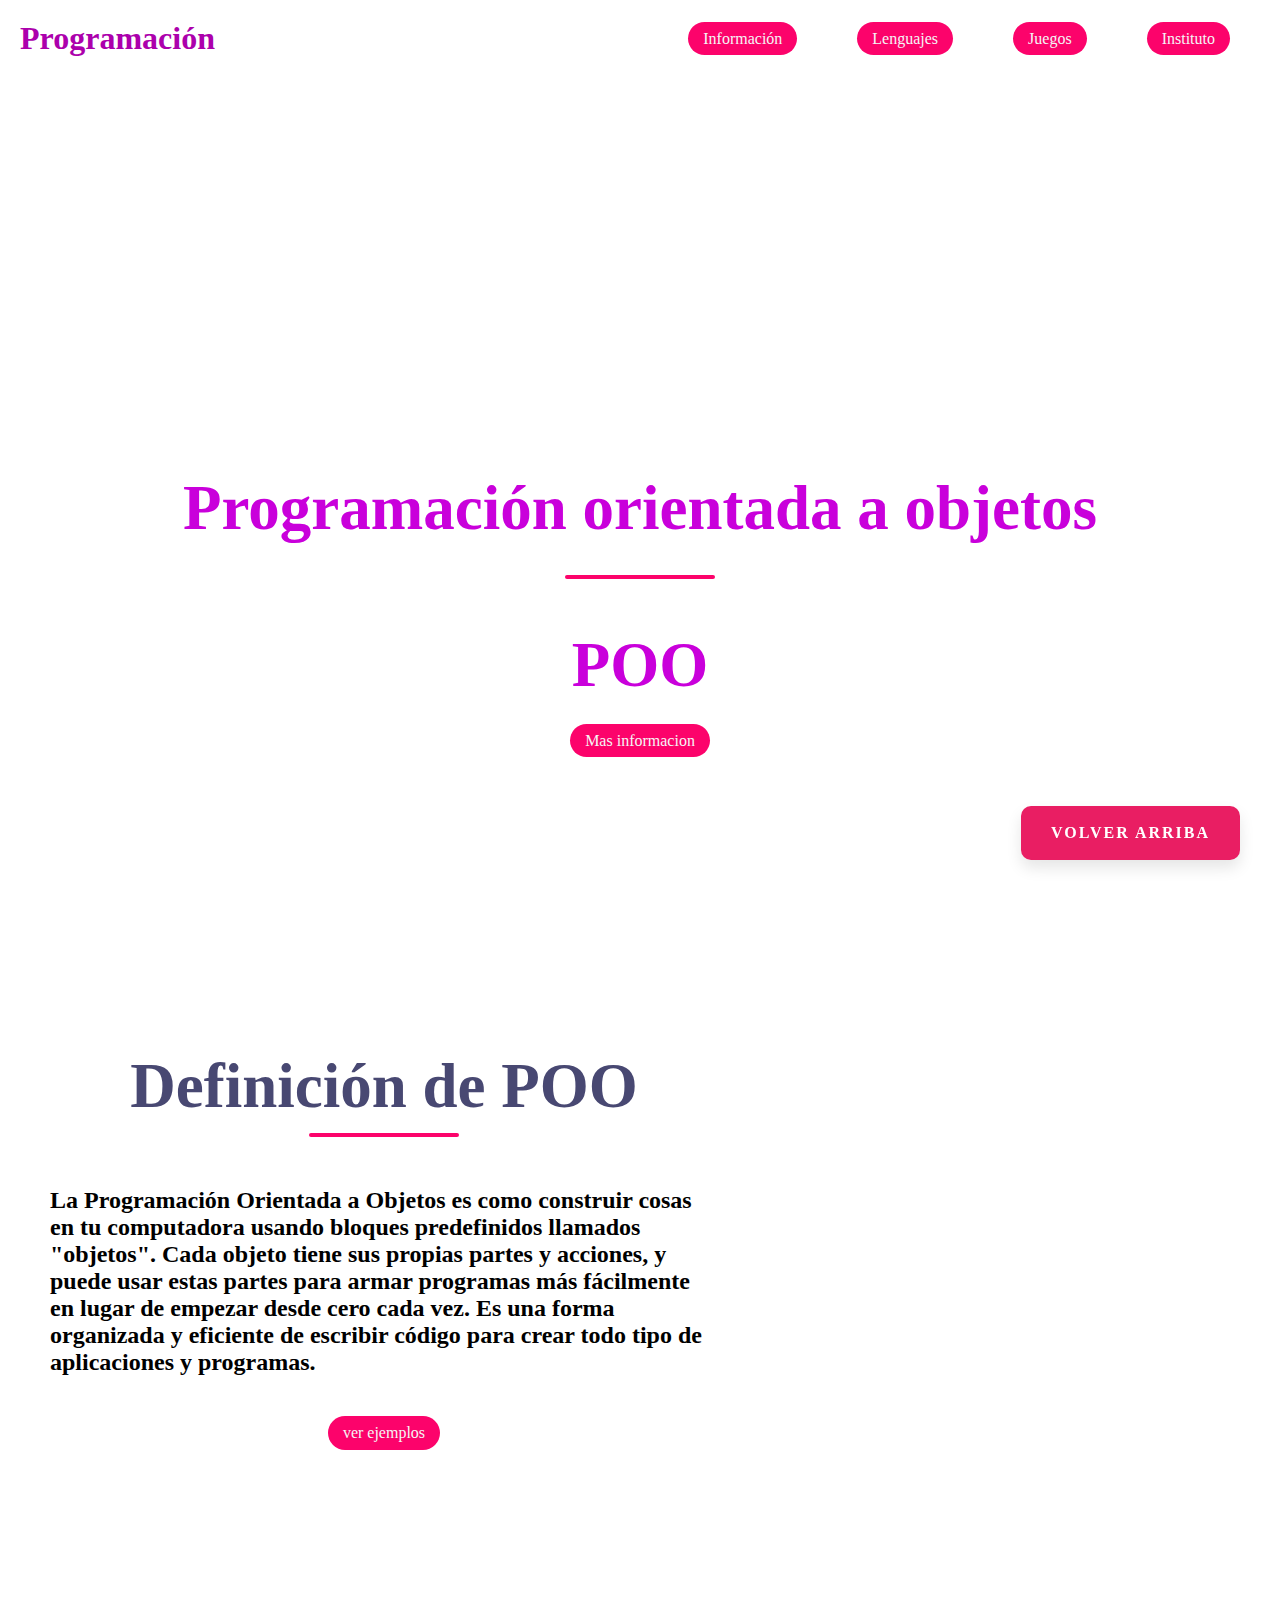
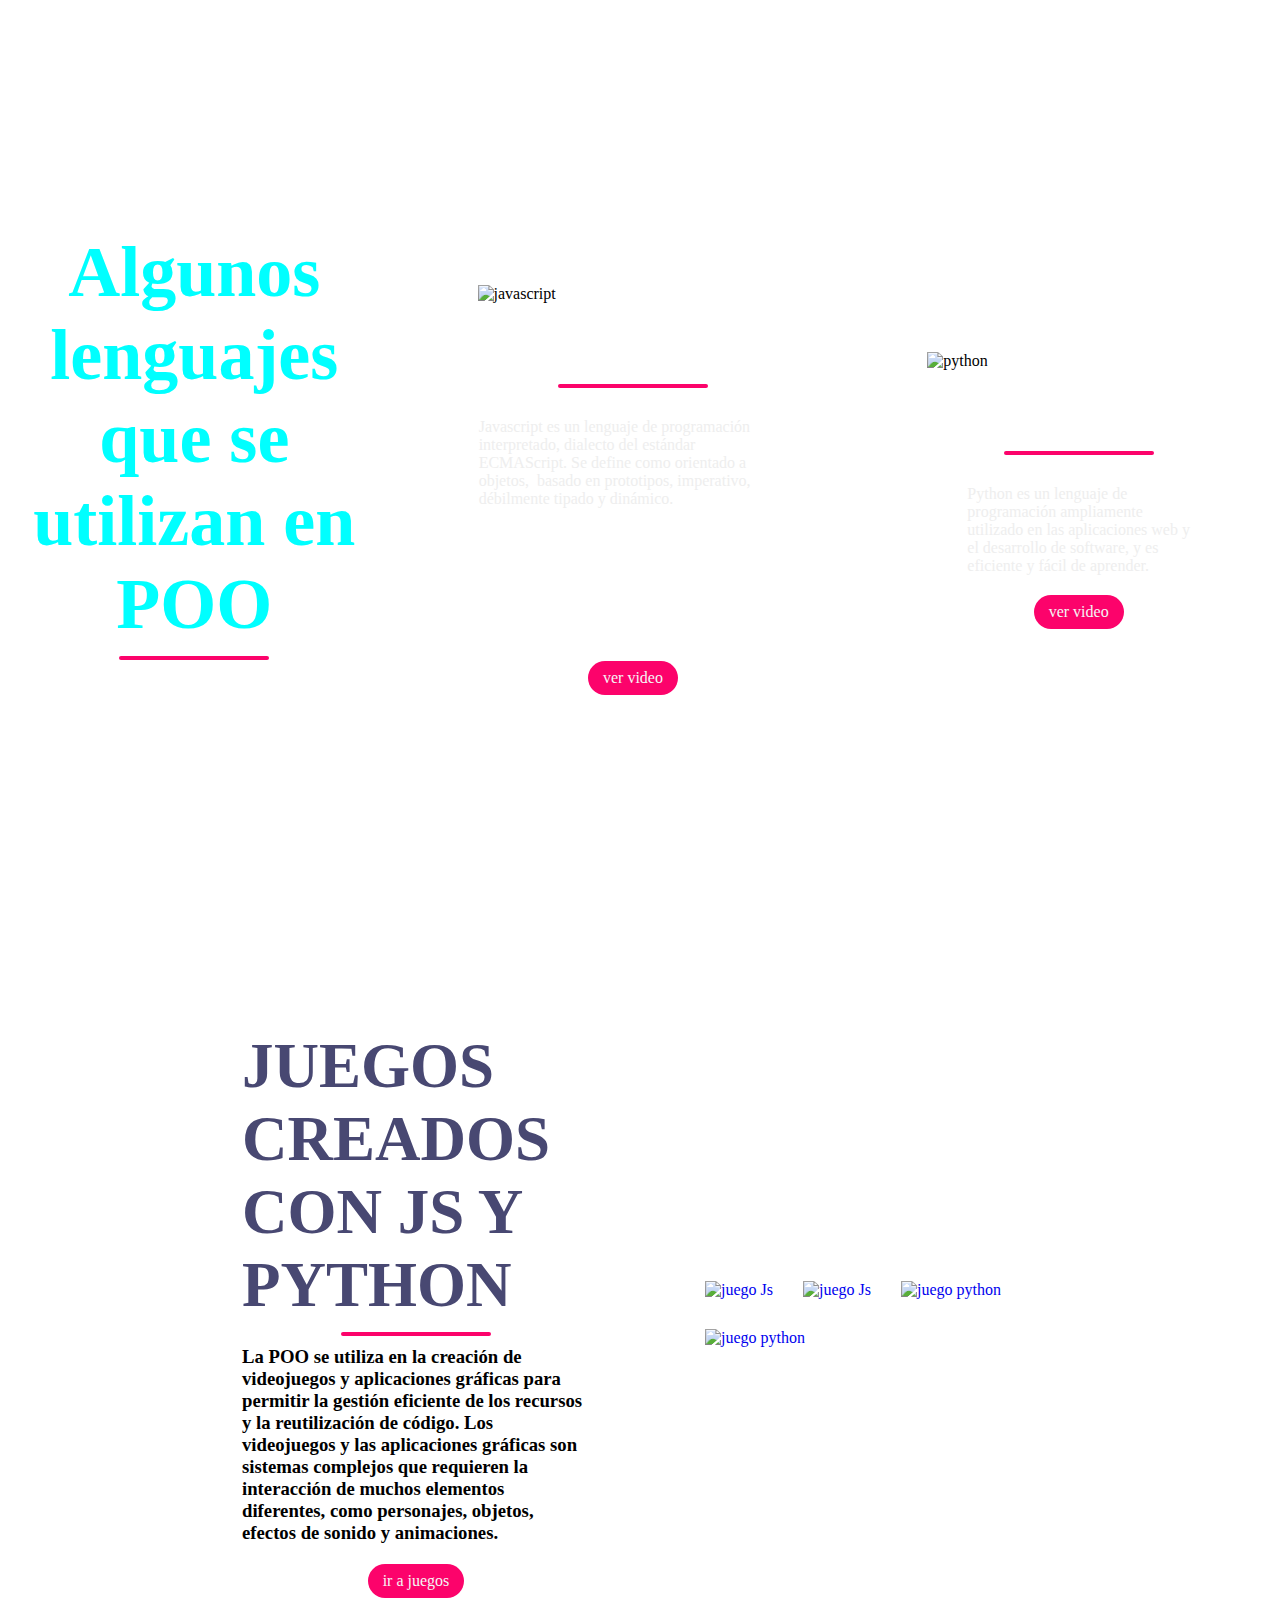
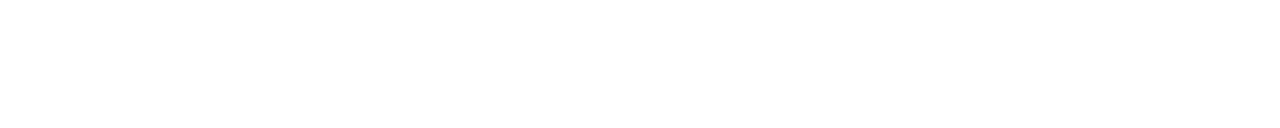
==== index.html @ ecb70c9f "commit" ====
<!DOCTYPE html>
<html lang="en">
<head>
    <meta charset="UTF-8">
    <meta name="viewport" content="width=device-width, initial-scale=1.0">
    <title>pagina</title>
    <link rel="stylesheet" href="style.css">
    <link rel="stylesheet" href="script.js">
</head>
<body>

    <a href="#" class="btn-flotante">volver arriba</a>
    
<!-- navegador -->
    <nav class="navbar">
        <h1 class="logo">Programación</h1>
        <ul class="nav-links">
            <li><a href="#explore" class="ctn">Información</a></li>
            <li><a href="#lenguajes" class="ctn">Lenguajes</a></li>
            <li><a href="#juego" class="ctn">Juegos</a></li>
            <li><a href="#" class="ctn">Instituto</a></li>
        </ul>
        <img src="img/menu-btn.png" alt="" class="menu-btn">
    </nav>

    <!-- primera pagina -->

    <header>
        <header>
            <div class="header-content">
                <h1>Programación orientada a objetos</h1>
                <div class="line"></div>
                <h1>POO</h1>
                <a href="https://kinsta.com/es/blog/programacion-orientada-objetos-python/" class="ctn">Mas informacion</a>
            </div>
        </header>

    </header>

    <!-- informacion sobre programacion orientada a objetos-->

    <section class="explore" id="explore">
        <div class="explore-content">
        <h1>Definición de POO</h1>
        <div class="line"></div>
        <h2>La Programación Orientada a Objetos es como construir cosas en tu computadora usando bloques predefinidos llamados "objetos". Cada objeto tiene sus propias partes y acciones, y puede usar estas partes para armar programas más fácilmente en lugar de empezar desde cero cada vez. Es una forma organizada y eficiente de escribir código para crear todo tipo de aplicaciones y programas. </h2> 
        <a href="https://makeitrealcamp.gitbook.io/programacion-orientada-por-objetos-en-ruby/ejemplo-de-poo" class="ctn">ver ejemplos</a>
        </div>
    </section>



    <!-- lenguajes -->

    <section class="lenguajes" id="lenguajes">
        <div class="tittle">
        <h1>Algunos lenguajes</h1>
        <h1>que se utilizan en</h1>
        <h1>POO</h1>

        <div class="line"></div>
        
        </div>
        <div class="row">
            <div class="col">
                <img src="img/javascript.jpg" alt="javascript" style="width: 80%;">
                <h4>Javascript</h4>
                <div class="line"></div>
                <p>Javascript es un lenguaje de programación interpretado, dialecto del estándar ECMAScript. Se define como orientado a objetos, ​ basado en prototipos, imperativo, débilmente tipado y dinámico.
            
                </p>
                <h4>Ver siguiente video de como hacer un objeto basico en JavaScript</h4>
                <a href="https://www.youtube.com/watch?v=riZbwRFMFuw" class="ctn">ver video</a>
            </div>
            <div class="col">
                <img src="img/Python_logo-1.jpg" alt="python" style="width: 100%;">
                <h4>Python</h4>
                <div class="line"></div>
                <p>Python es un lenguaje de programación ampliamente utilizado en las aplicaciones web y el desarrollo de software, y es eficiente y fácil de aprender.
                </p>
                <a href="https://www.youtube.com/watch?v=lc5JJTQa4r8" class="ctn">ver video</a>
            </div>
        </div>
    </section>


    <!-- section de juego -->

    <section class="juego" id="juego">
        <div class="row">
            <div class="col content-col">
                <h1>JUEGOS CREADOS CON JS Y PYTHON</h1>
                <div class="line"></div>
                <h3>La POO se utiliza en la creación de videojuegos y aplicaciones gráficas para permitir la gestión eficiente de los recursos y la reutilización de código. Los videojuegos y las aplicaciones gráficas son sistemas complejos que requieren la interacción de muchos elementos diferentes, como personajes, objetos, efectos de sonido y animaciones.</h3>
                <a href="https://reinspirit.com/videojuegos-retro-creados-html5-js-css/" class="ctn">ir a juegos</a>
            </div>
            <div class="col image-col">
                <div class="image-gallery">
                    <a href="http://www.themaninblue.com/experiment/BunnyHunt/"> <img src="img/Captura de pantalla 2023-08-21 084116.png" alt="juego Js"></a>
                    <a href="https://js13kgames.com/games/off-the-line/index.html"> <img src="img/juego2.png" alt="juego Js"></a>
                    <a href="https://js13kgames.com/games/systems-offline/index.html"> <img src="img/juego3.png" alt="juego python"></a>
                    <a href="https://js13kgames.com/games/super-chrono-portal-maker/index.html"> <img src="img/JUEGO4.png" alt="juego python"></a>
                </div>
            </div>
        </div>
    </section>


    <!-- footer -->

    <footer class="foot"></footer>



    <script src="script.js"></script>
</body>
</html>
---- style.css ----
@import url('https://fonts.googleapis.com/css2?family=Poppins:wght@200&display=swap');

* {
    margin: 0;
    padding: 0;
    box-sizing: border-box;
    scroll-behavior: smooth;
    
}



/* boton flotante */

.btn-flotante {
	font-size: 16px; 
	text-transform: uppercase; 
	font-weight: bold; 
	color: #ffffff; 
	border-radius: 10px; 
	letter-spacing: 2px; 
	background-color: #E91E63; 
	padding: 18px 30px; 
	position: fixed;
	bottom: 40px;
	right: 40px;
	transition: all 300ms ease 0ms;
	box-shadow: 0px 8px 15px rgba(0, 0, 0, 0.1);
	z-index: 99;
}
.btn-flotante:hover {
	background-color: #2c2fa5; 
	box-shadow: 0px 15px 20px rgba(0, 0, 0, 0.3);
	transform: translateY(-7px);
}
@media only screen and (max-width: 600px) {
 	.btn-flotante {
		font-size: 14px;
		padding: 12px 20px;
		bottom: 20px;
		right: 20px;
	}
}

a {
    text-decoration: none;
}

ul {
    list-style: none;

}
.active {
    color: #fc036b;
    text-decoration: underline;
    font-weight: bold;
}

body , html {
    overflow-x: hidden;
}

/*navbar*/

.navbar {
    position: absolute;
    top: 0;
    left: 0;
    display: flex;
    width: 100%;
    justify-content: space-between;
    padding: 20px;
    color: rgb(172, 0, 172);

}

.nav-links {
    display: flex;
    align-items: center;
}

.nav-links li {
    margin: 0 30px;
}


/*primera pagina*/


header {
    width: 100%;
    height: 100vh;
    background-image: url(img/fondo\ 1.jpg);
    background-position: bottom;
    background-size: cover;
    display: flex;
    align-items: flex-end;
    justify-content: center;
    
}




.header-content {
    margin-bottom: 150px;
    color: #c900db;
    text-align: center;
}

.header-content h2 {
    font-size: 4vmin;
}

.line {
    width: 150px;
    height: 4px;
    background: #fc036b;
    margin: 10px auto;
    border-radius: 7vmin;
}

.header-content h1  {
    font-size: 7vmin;
    margin-top: 50px;
    margin-bottom: 30px;
}

.ctn {
    padding: 8px 15px;
    background: #fc036b;
    border-radius: 30px;
    color: whitesmoke;

}
.menu-btn {
    position: absolute;
    top: 30px;
    right: 30px;
    width: 40px;
    cursor: pointer;
    display: none;
}


/*informacion sobre programacion*/

.explore {
    width: 100%;
    height: 60vh;
    display: flex;
    align-items: center;
}

.explore-content {
    width: 60%;
    padding: 50px;
    color: rgb(0, 0, 0);
    display: flex;
    align-items: center;
    flex-direction: column;
}

.explore-content h1 {
    font-size: 7vmin;
    color: #484872;
}

.explore-content .line {
    margin-bottom: 50px;
}

.explore-content p {
    color: rgb(48, 48, 48);
}

.explore-content .ctn {
    margin-top: 40px;
}

/*lenguajes*/

.lenguajes{
    width: 100%;
    height: 100vh;
    background-image: url(img/fondo-forma-geometrica-degradado_122380-7.avif);
    background-position: center;
    background-size: cover;
    background-repeat: no-repeat;
    display: flex;
    align-items: center;
}

section {
    width: 70%;
    margin: 80px auto;
}
.tittle {
    text-align: center;
    font-size: 4vmin;
    color: aqua;
}

.row {
    display: flex;
    align-items: center;
    width:100%;
    justify-content: space-between;
}

.row .col {
    display: flex;
    flex-direction: column;
    align-items: center;
    margin: 50px;
}
.lenguajes .row {
    margin-top: 80px;

}

.lenguajes .row .col .line {
    margin-bottom: 30px;
}

h4 {
    font-size: 3vmin;
    color: #ffffff;
    margin: 20px auto;
}

p {
    color: #eeeeee;
    padding: 0px 40px;
}

.lenguajes .ctn {
    margin-top: 20px;
}

/* SECTION JUEGOS */


.content-col {
    width: 40%;
}

.image-col {
    width: 60%;
}

.juego .row .col {
    width: 50%;
}

.content-col h1 {
    font-size: 7vmin;
    color: #484872;
}

.content-col p {
    padding: 0;
    margin: 30px auto;
    
}

.juego .image-gallery {
    display: flex;
    flex-wrap: wrap;
    width: 100%;
    align-items: center;
    background-color: #ffffff;
}

.image-gallery img {
    width: 250px;
    margin: 15px;
    
}

.content-col .ctn {
    margin-top: 20px;
}


/*celular*/

@media only screen and (max-width:850px) {
    .menu-btn {
        display: block;
    }
    
    .navbar {
        padding: 0;
    }
    .logo {
        position: absolute;
        top: 30px;
        left: 30px;
    }
    .nav-links {
        flex-direction: column;
        width: 100%;
        height: 100vh;
        justify-content: center;
        background: rgb(23, 59, 216);
        margin-top: -900px;
        transition: all 0.4s ease;
    }

    .mobile-menu {
        margin-top: 0px;
        border-bottom-right-radius: 30%;
    }


    .nav-links li {
        margin: 30px auto;
    }
}
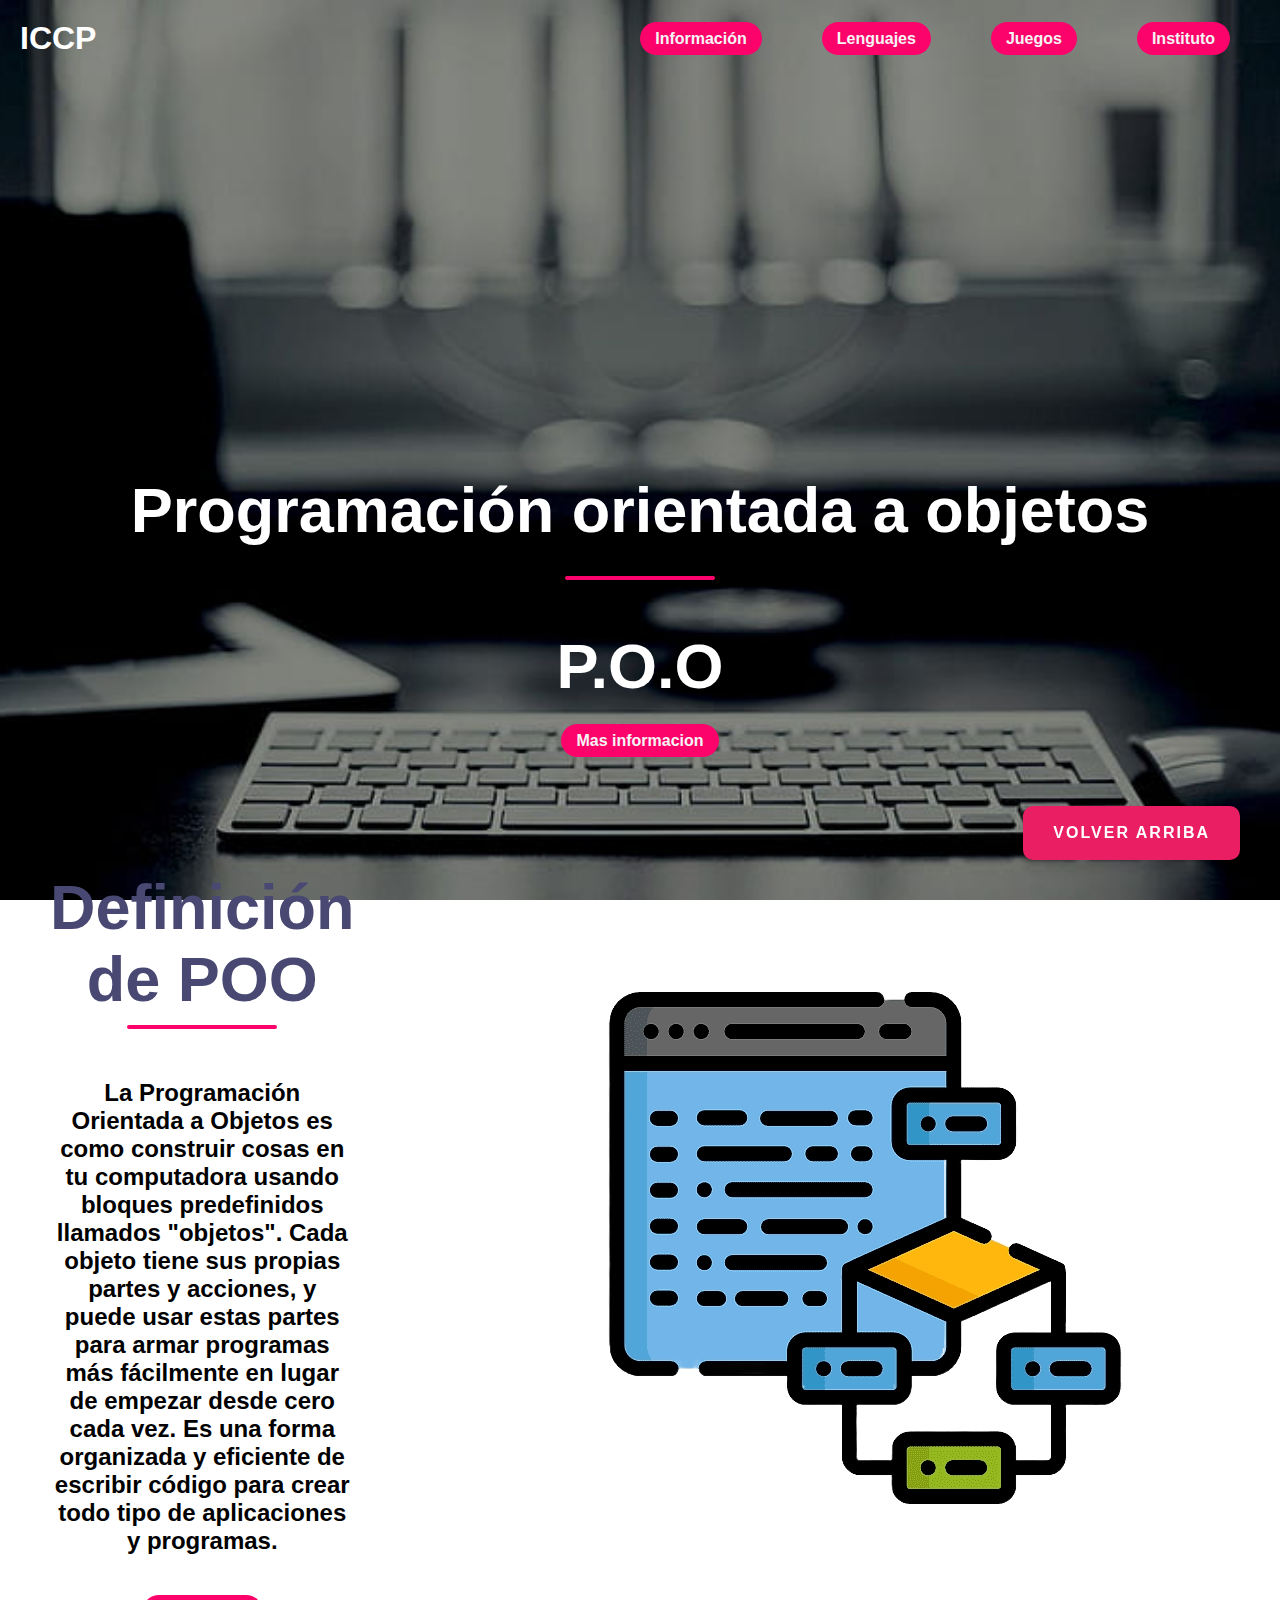
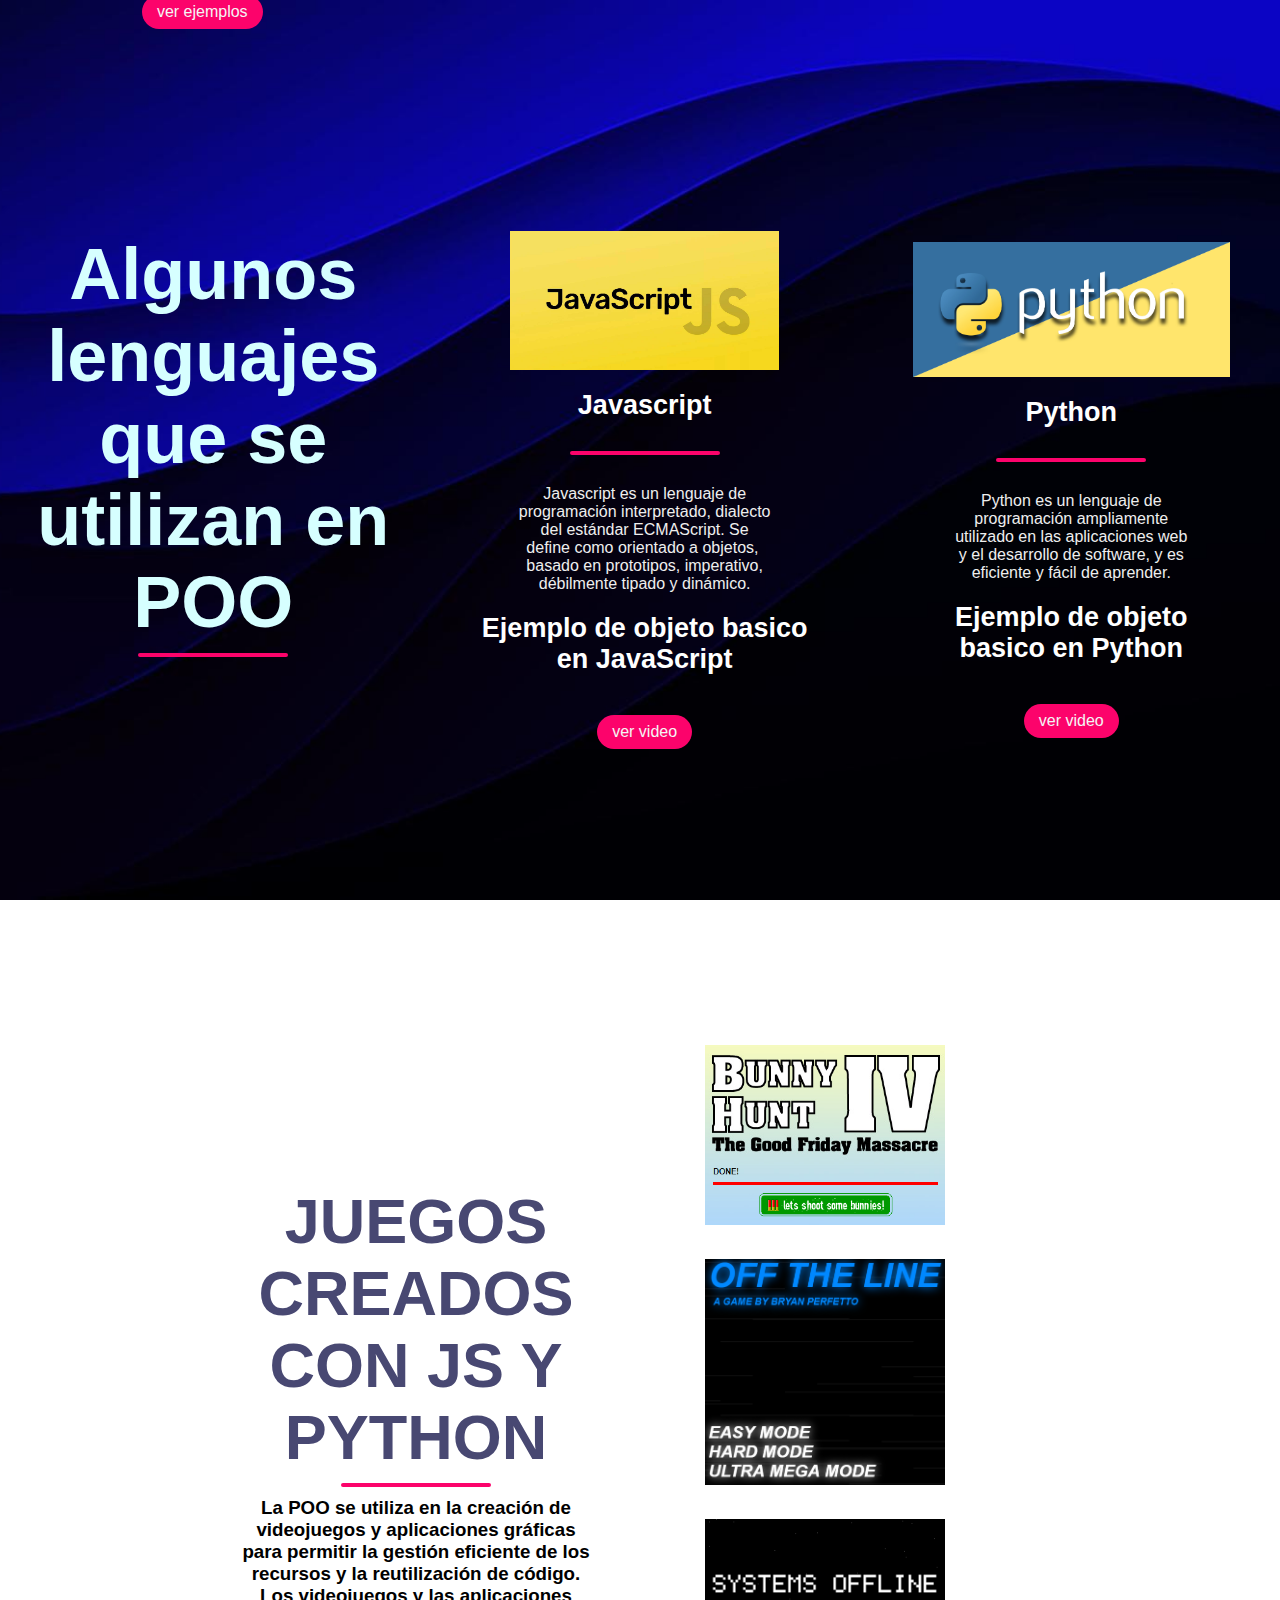
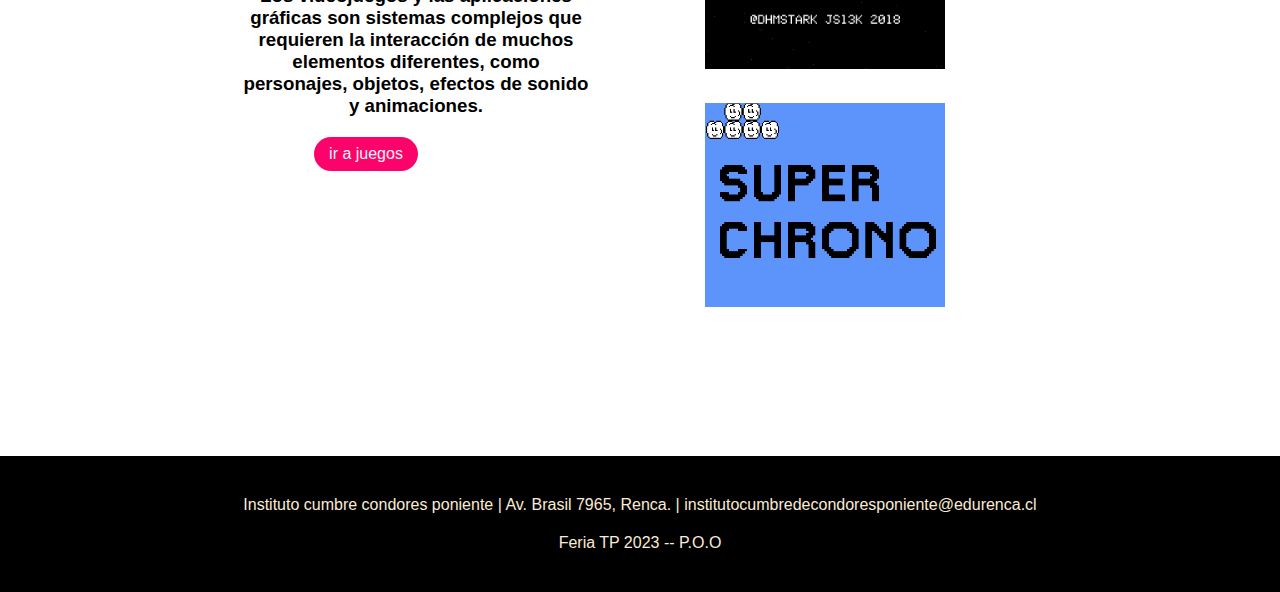
==== commit e74832eb: "commit" ====
--- a/index.html
+++ b/index.html
@@ -13,12 +13,12 @@
     
 <!-- navegador -->
     <nav class="navbar">
-        <h1 class="logo">Programación</h1>
+        <h1 class="logo">ICCP</h1>
         <ul class="nav-links">
             <li><a href="#explore" class="ctn">Información</a></li>
             <li><a href="#lenguajes" class="ctn">Lenguajes</a></li>
             <li><a href="#juego" class="ctn">Juegos</a></li>
-            <li><a href="#" class="ctn">Instituto</a></li>
+            <li><a href="https://iccp.cl/" class="ctn">Instituto</a></li>
         </ul>
         <img src="img/menu-btn.png" alt="" class="menu-btn">
     </nav>
@@ -30,7 +30,7 @@
             <div class="header-content">
                 <h1>Programación orientada a objetos</h1>
                 <div class="line"></div>
-                <h1>POO</h1>
+                <h1>P.O.O</h1>
                 <a href="https://kinsta.com/es/blog/programacion-orientada-objetos-python/" class="ctn">Mas informacion</a>
             </div>
         </header>
@@ -45,6 +45,10 @@
         <div class="line"></div>
         <h2>La Programación Orientada a Objetos es como construir cosas en tu computadora usando bloques predefinidos llamados "objetos". Cada objeto tiene sus propias partes y acciones, y puede usar estas partes para armar programas más fácilmente en lugar de empezar desde cero cada vez. Es una forma organizada y eficiente de escribir código para crear todo tipo de aplicaciones y programas. </h2> 
         <a href="https://makeitrealcamp.gitbook.io/programacion-orientada-por-objetos-en-ruby/ejemplo-de-poo" class="ctn">ver ejemplos</a>
+        </div>
+
+        <div class="image">
+            <img src="img/png-transparent-computer-programming-computer-icons-technology-algorithm-technology-electronics-computer-program-computer-programming (1).png" alt="">
         </div>
     </section>
 
@@ -69,8 +73,8 @@
                 <p>Javascript es un lenguaje de programación interpretado, dialecto del estándar ECMAScript. Se define como orientado a objetos, ​ basado en prototipos, imperativo, débilmente tipado y dinámico.
             
                 </p>
-                <h4>Ver siguiente video de como hacer un objeto basico en JavaScript</h4>
-                <a href="https://www.youtube.com/watch?v=riZbwRFMFuw" class="ctn">ver video</a>
+                <h4>Ejemplo de objeto basico en JavaScript</h4>
+                <a href="https://www.youtube.com/watch?v=rf3riernYms" class="ctn">ver video</a>
             </div>
             <div class="col">
                 <img src="img/Python_logo-1.jpg" alt="python" style="width: 100%;">
@@ -78,7 +82,8 @@
                 <div class="line"></div>
                 <p>Python es un lenguaje de programación ampliamente utilizado en las aplicaciones web y el desarrollo de software, y es eficiente y fácil de aprender.
                 </p>
-                <a href="https://www.youtube.com/watch?v=lc5JJTQa4r8" class="ctn">ver video</a>
+                <h4>Ejemplo de objeto basico en Python</h4>
+                <a href="https://www.youtube.com/watch?v=X8s2qNuw3e0" class="ctn">ver video</a>
             </div>
         </div>
     </section>
@@ -103,12 +108,16 @@
                 </div>
             </div>
         </div>
+        
     </section>
 
 
     <!-- footer -->
 
-    <footer class="foot"></footer>
+    <section class="footer" id="footer">
+        <p>Instituto cumbre condores poniente | Av. Brasil 7965, Renca. | institutocumbredecondoresponiente@edurenca.cl</p>
+        <p>Feria TP 2023 -- P.O.O </p>
+    </section>
 
 
 
--- a/style.css
+++ b/style.css
@@ -5,6 +5,8 @@
     padding: 0;
     box-sizing: border-box;
     scroll-behavior: smooth;
+    font-family: Arial, Helvetica, sans-serif;
+
     
 }
 
@@ -70,7 +72,8 @@
     width: 100%;
     justify-content: space-between;
     padding: 20px;
-    color: rgb(172, 0, 172);
+    color: #ffffff;
+    font-weight: bold;
 
 }
 
@@ -90,7 +93,7 @@
 header {
     width: 100%;
     height: 100vh;
-    background-image: url(img/fondo\ 1.jpg);
+    background-image: url(img/header.jpg);
     background-position: bottom;
     background-size: cover;
     display: flex;
@@ -104,7 +107,8 @@
 
 .header-content {
     margin-bottom: 150px;
-    color: #c900db;
+    font-weight: bold;
+    color: #ffffff;
     text-align: center;
 }
 
@@ -145,6 +149,10 @@
 
 /*informacion sobre programacion*/
 
+.image {
+
+}
+
 .explore {
     width: 100%;
     height: 60vh;
@@ -153,12 +161,13 @@
 }
 
 .explore-content {
-    width: 60%;
+    width: 50%;
     padding: 50px;
     color: rgb(0, 0, 0);
     display: flex;
     align-items: center;
     flex-direction: column;
+    text-align: center;
 }
 
 .explore-content h1 {
@@ -183,7 +192,7 @@
 .lenguajes{
     width: 100%;
     height: 100vh;
-    background-image: url(img/fondo-forma-geometrica-degradado_122380-7.avif);
+    background-image: url(img/fondo\ lenguajes.jpg);
     background-position: center;
     background-size: cover;
     background-repeat: no-repeat;
@@ -198,12 +207,13 @@
 .tittle {
     text-align: center;
     font-size: 4vmin;
-    color: aqua;
+    color: rgb(214, 255, 255);
 }
 
 .row {
     display: flex;
     align-items: center;
+    text-align: center;
     width:100%;
     justify-content: space-between;
 }
@@ -214,6 +224,7 @@
     align-items: center;
     margin: 50px;
 }
+
 .lenguajes .row {
     margin-top: 80px;
 
@@ -227,6 +238,7 @@
     font-size: 3vmin;
     color: #ffffff;
     margin: 20px auto;
+    justify-content: center;
 }
 
 p {
@@ -261,7 +273,6 @@
 .content-col p {
     padding: 0;
     margin: 30px auto;
-    
 }
 
 .juego .image-gallery {
@@ -273,13 +284,32 @@
 }
 
 .image-gallery img {
-    width: 250px;
+    width: 240px;
     margin: 15px;
     
 }
 
 .content-col .ctn {
+    margin-left: -100px;
     margin-top: 20px;
+}
+
+
+/*footer*/
+
+.footer {
+    width: 100%;
+    min-height: 100px;
+    padding: 20px 80px;
+    margin: 0;
+    background: #000000;
+    text-align: center;
+}
+
+.footer p {
+    color: antiquewhite;
+    margin: 20px auto;
+    padding: 20px auto;
 }
 
 
@@ -303,7 +333,7 @@
         width: 100%;
         height: 100vh;
         justify-content: center;
-        background: rgb(23, 59, 216);
+        background: rgb(0, 0, 0);
         margin-top: -900px;
         transition: all 0.4s ease;
     }
@@ -317,4 +347,58 @@
     .nav-links li {
         margin: 30px auto;
     }
-}
+
+    /* lenguajes */
+
+    .row {
+        flex-direction: column;
+    }
+    .row .col {
+        margin: 20px auto;
+    }
+    .row .col p {
+        text-align: center;
+    }
+    .col img {
+        max-width: 30%;
+    }
+
+    /*informacion */
+
+    .explore-content {
+        width: 100%;
+        text-align: center;
+        
+
+    }
+
+    .explore .image {
+        width: 0%
+        
+    }
+    /*juego */
+
+    .juego .col {
+        width: 100%;
+    }
+
+    .image-gallery {
+        justify-content: center;
+        align-items: center;
+    }
+
+    .image-gallery img {
+        width: 100%;
+
+
+    }
+    .content-col h3 {
+        text-align: center;
+    }
+
+    /*footer*/
+
+    .footer {
+        padding: 10px;
+    }
+}
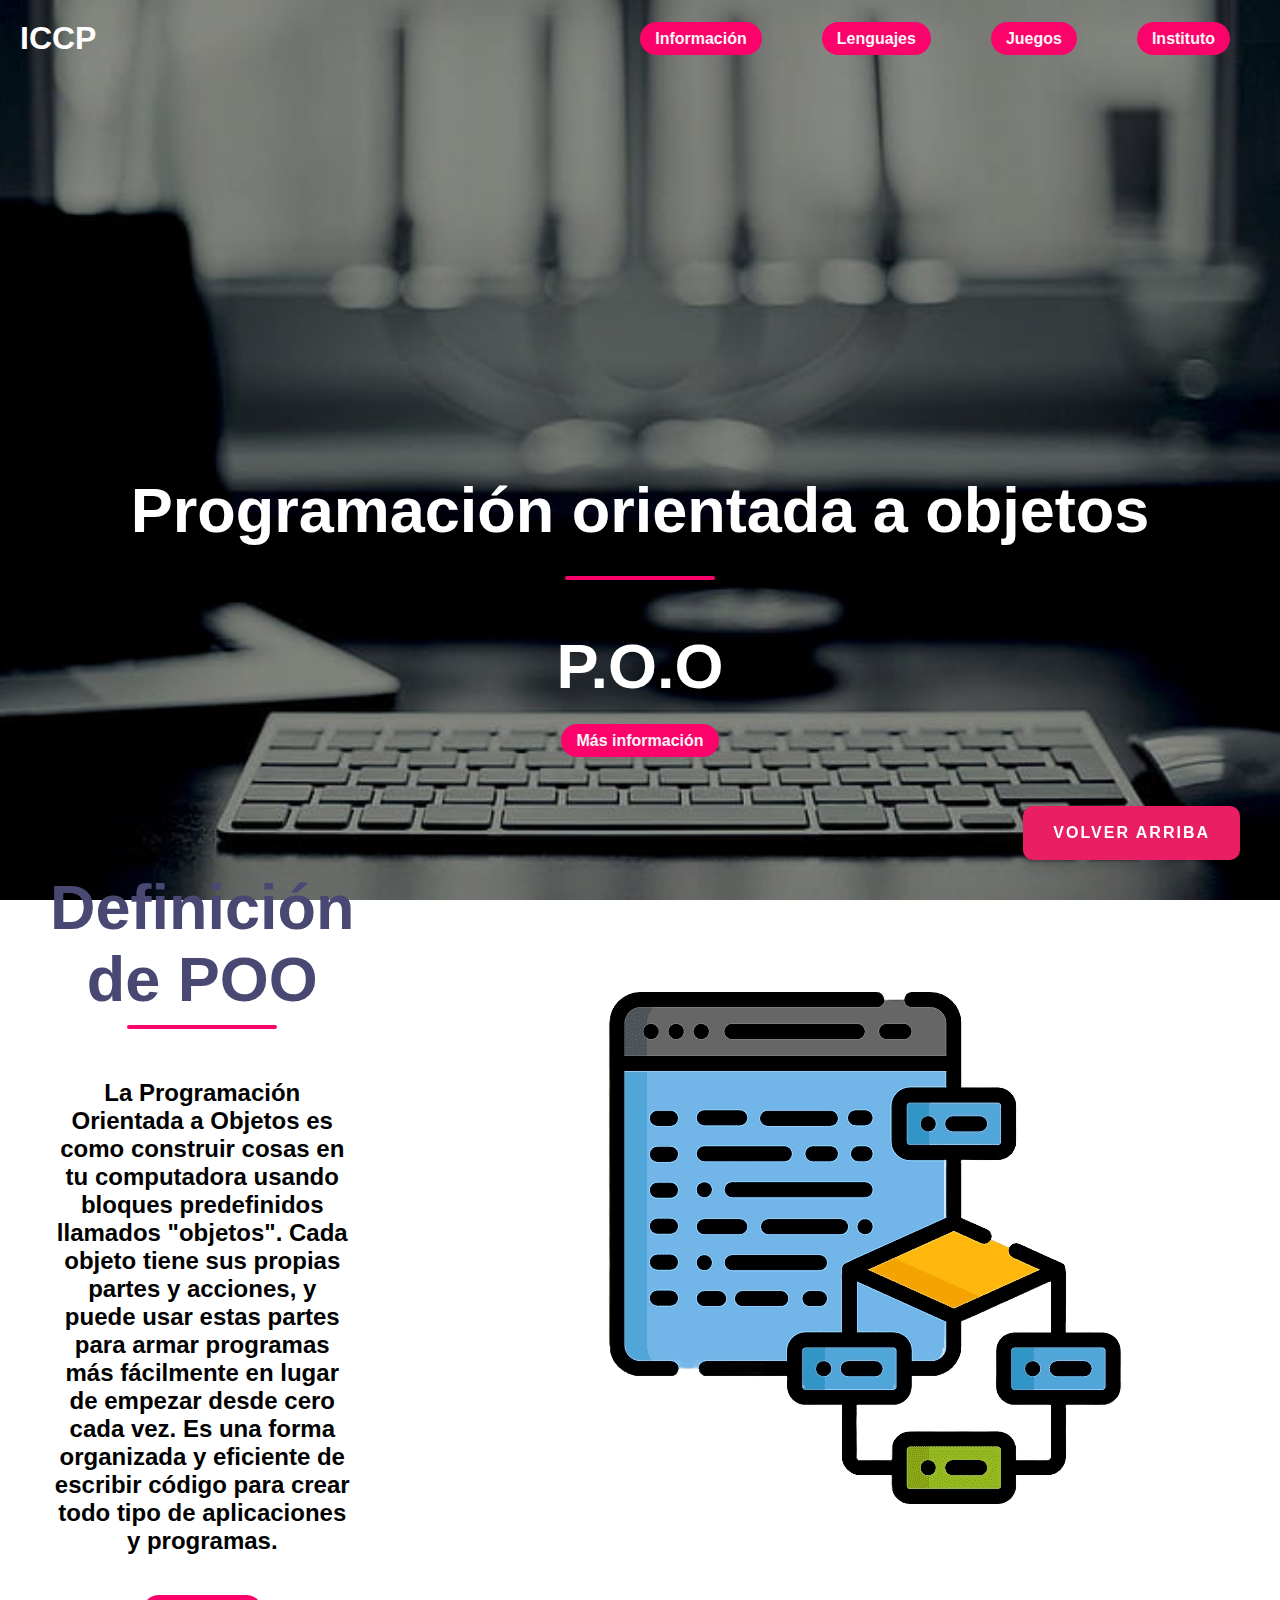
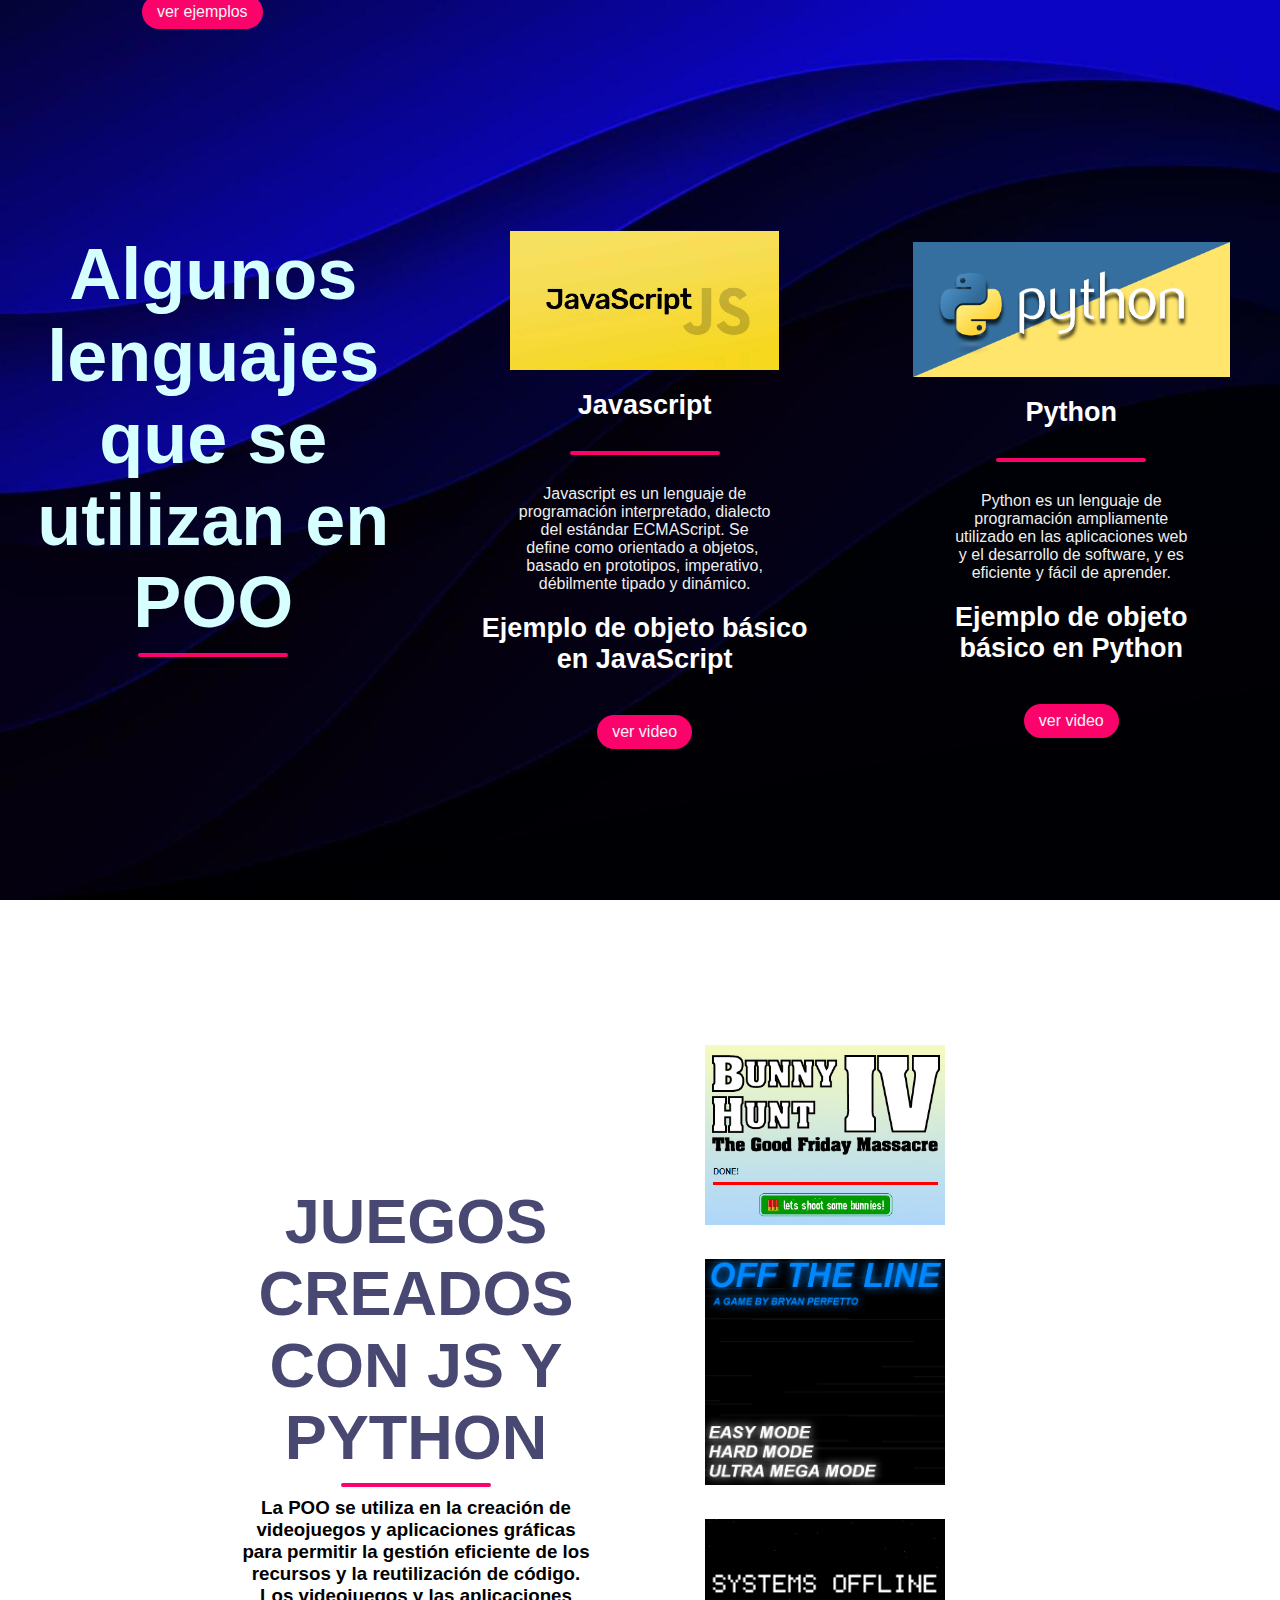
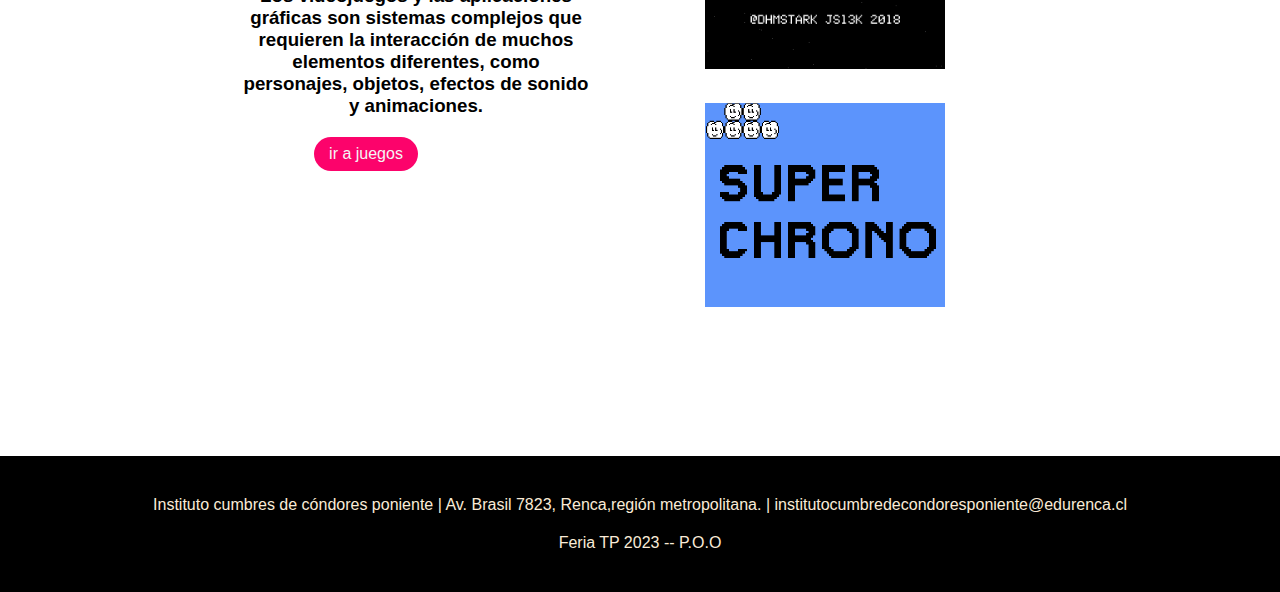
==== commit 78d441a0: "ok" ====
--- a/index.html
+++ b/index.html
@@ -31,7 +31,7 @@
                 <h1>Programación orientada a objetos</h1>
                 <div class="line"></div>
                 <h1>P.O.O</h1>
-                <a href="https://kinsta.com/es/blog/programacion-orientada-objetos-python/" class="ctn">Mas informacion</a>
+                <a href="https://kinsta.com/es/blog/programacion-orientada-objetos-python/" class="ctn">Más información</a>
             </div>
         </header>
 
@@ -73,7 +73,7 @@
                 <p>Javascript es un lenguaje de programación interpretado, dialecto del estándar ECMAScript. Se define como orientado a objetos, ​ basado en prototipos, imperativo, débilmente tipado y dinámico.
             
                 </p>
-                <h4>Ejemplo de objeto basico en JavaScript</h4>
+                <h4>Ejemplo de objeto básico en JavaScript</h4>
                 <a href="https://www.youtube.com/watch?v=rf3riernYms" class="ctn">ver video</a>
             </div>
             <div class="col">
@@ -82,7 +82,7 @@
                 <div class="line"></div>
                 <p>Python es un lenguaje de programación ampliamente utilizado en las aplicaciones web y el desarrollo de software, y es eficiente y fácil de aprender.
                 </p>
-                <h4>Ejemplo de objeto basico en Python</h4>
+                <h4>Ejemplo de objeto básico en Python</h4>
                 <a href="https://www.youtube.com/watch?v=X8s2qNuw3e0" class="ctn">ver video</a>
             </div>
         </div>
@@ -115,7 +115,7 @@
     <!-- footer -->
 
     <section class="footer" id="footer">
-        <p>Instituto cumbre condores poniente | Av. Brasil 7965, Renca. | institutocumbredecondoresponiente@edurenca.cl</p>
+        <p>Instituto cumbres de cóndores poniente | Av. Brasil 7823, Renca,región metropolitana. | institutocumbredecondoresponiente@edurenca.cl</p>
         <p>Feria TP 2023 -- P.O.O </p>
     </section>
 
--- a/style.css
+++ b/style.css
@@ -149,10 +149,6 @@
 
 /*informacion sobre programacion*/
 
-.image {
-
-}
-
 .explore {
     width: 100%;
     height: 60vh;
@@ -389,7 +385,7 @@
 
     .image-gallery img {
         width: 100%;
-
+        flex-direction: row;
 
     }
     .content-col h3 {
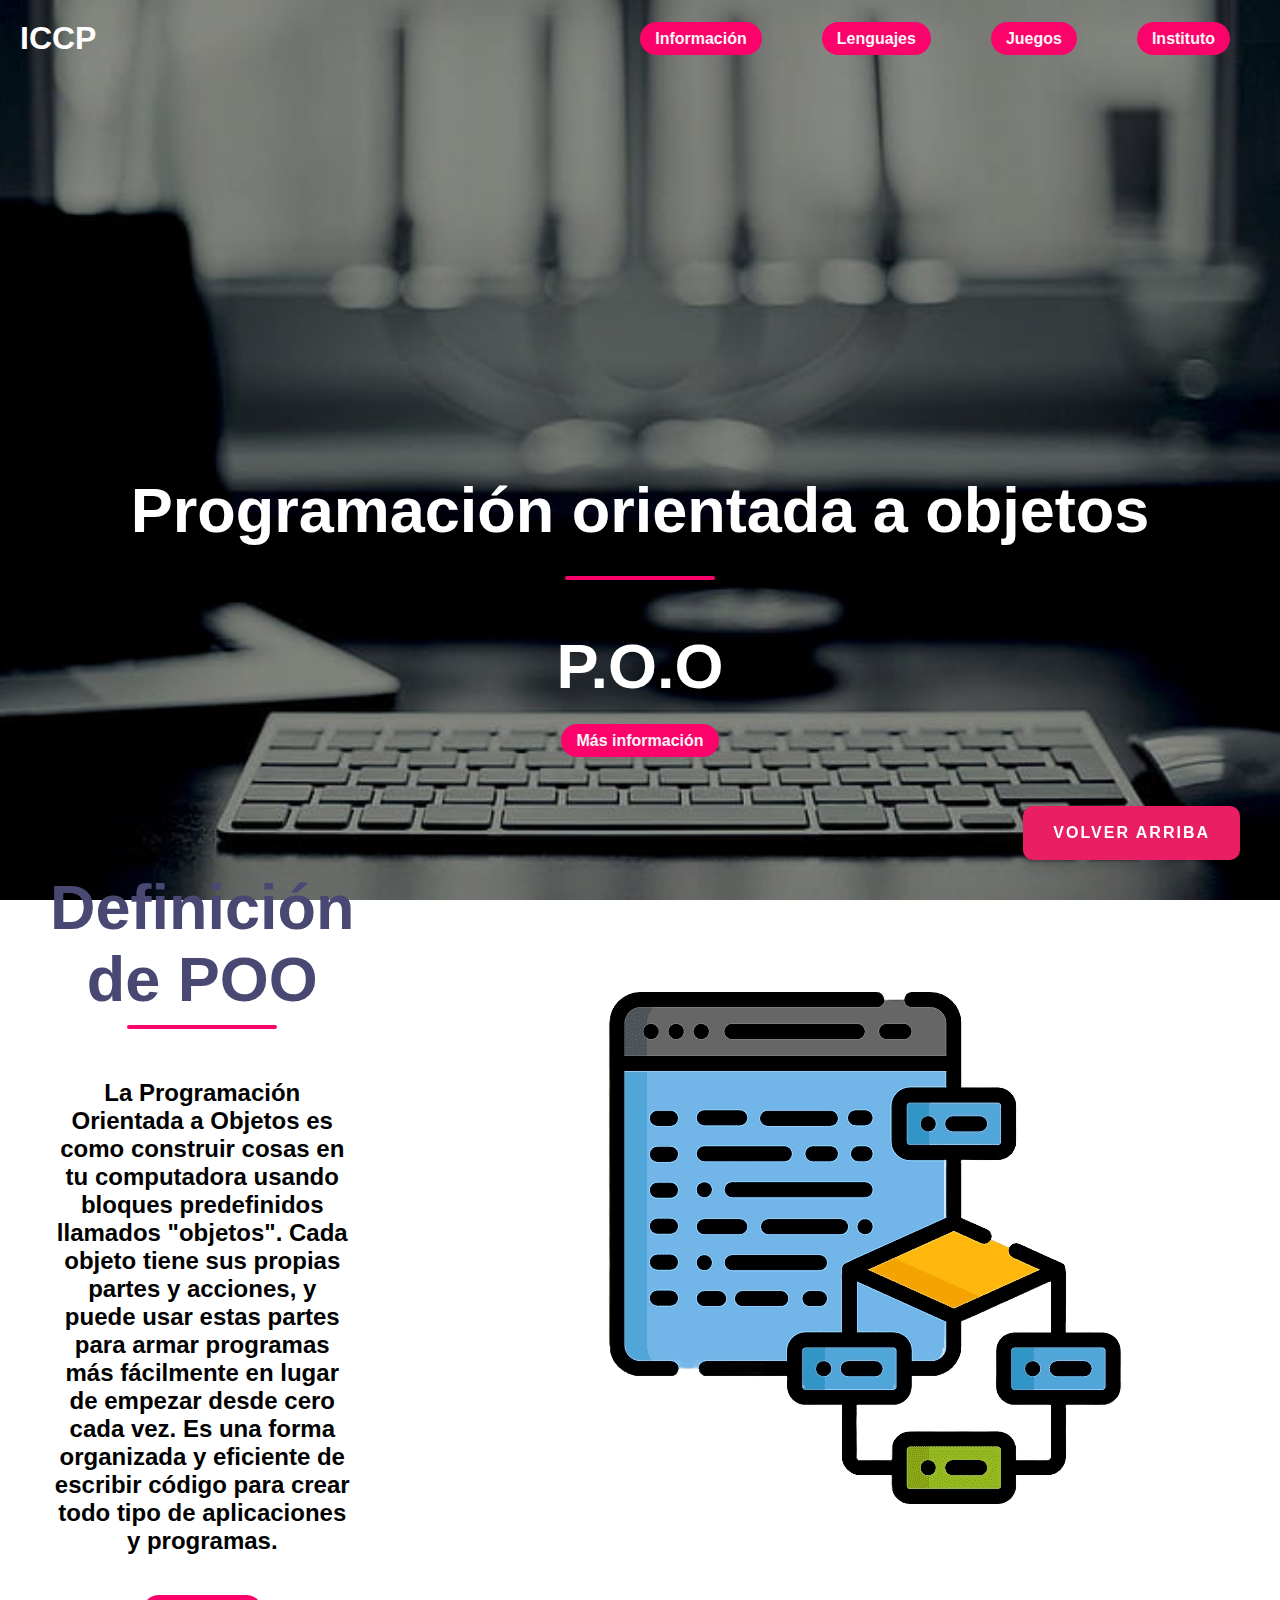
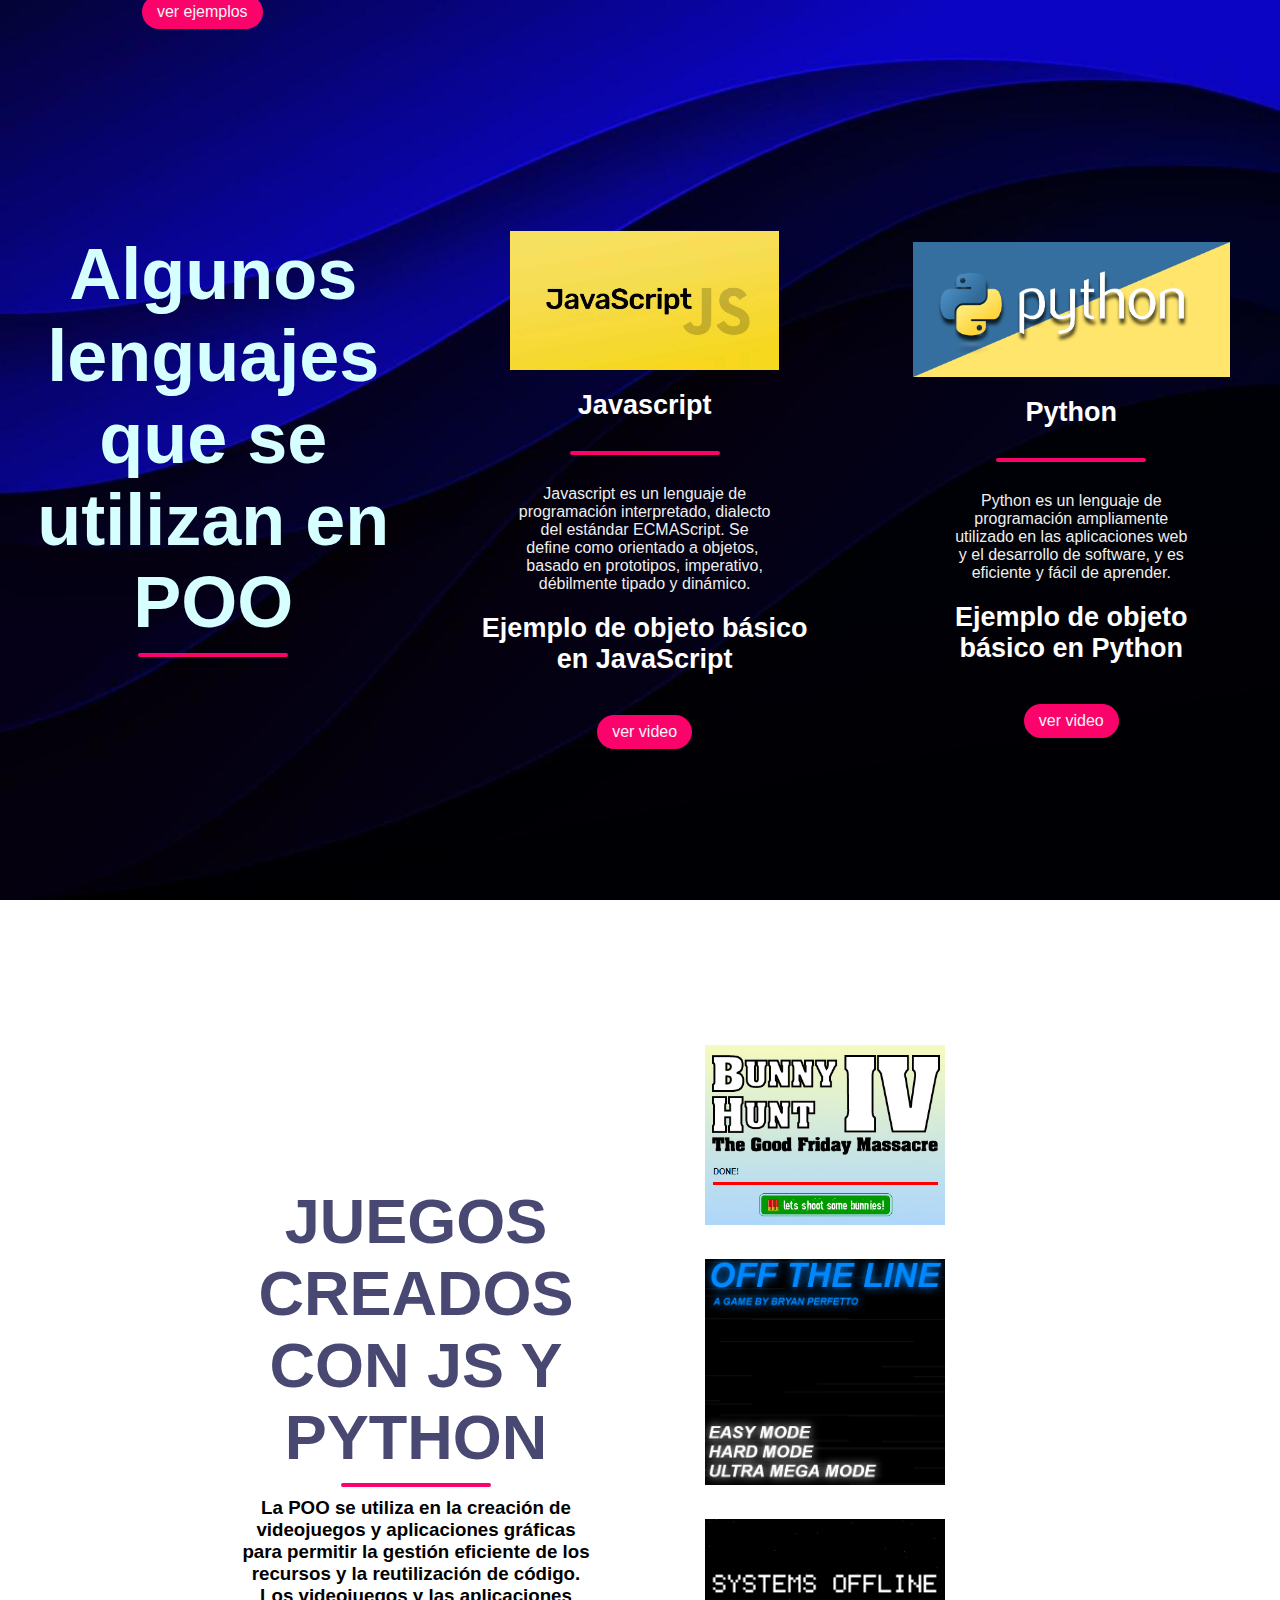
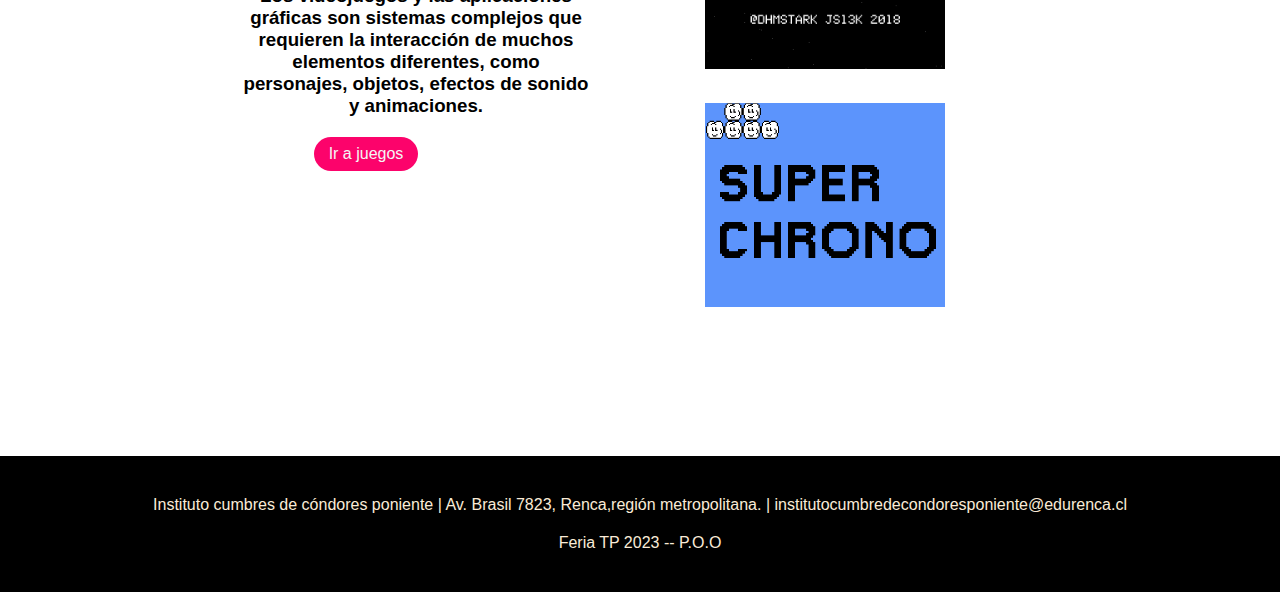
==== commit fde13ec3: "commit" ====
--- a/index.html
+++ b/index.html
@@ -97,7 +97,7 @@
                 <h1>JUEGOS CREADOS CON JS Y PYTHON</h1>
                 <div class="line"></div>
                 <h3>La POO se utiliza en la creación de videojuegos y aplicaciones gráficas para permitir la gestión eficiente de los recursos y la reutilización de código. Los videojuegos y las aplicaciones gráficas son sistemas complejos que requieren la interacción de muchos elementos diferentes, como personajes, objetos, efectos de sonido y animaciones.</h3>
-                <a href="https://reinspirit.com/videojuegos-retro-creados-html5-js-css/" class="ctn">ir a juegos</a>
+                <a href="https://reinspirit.com/videojuegos-retro-creados-html5-js-css/" class="ctn">Ir a juegos</a>
             </div>
             <div class="col image-col">
                 <div class="image-gallery">
--- a/style.css
+++ b/style.css
@@ -398,3 +398,7 @@
         padding: 10px;
     }
 }
+
+
+/*animacio*7
+
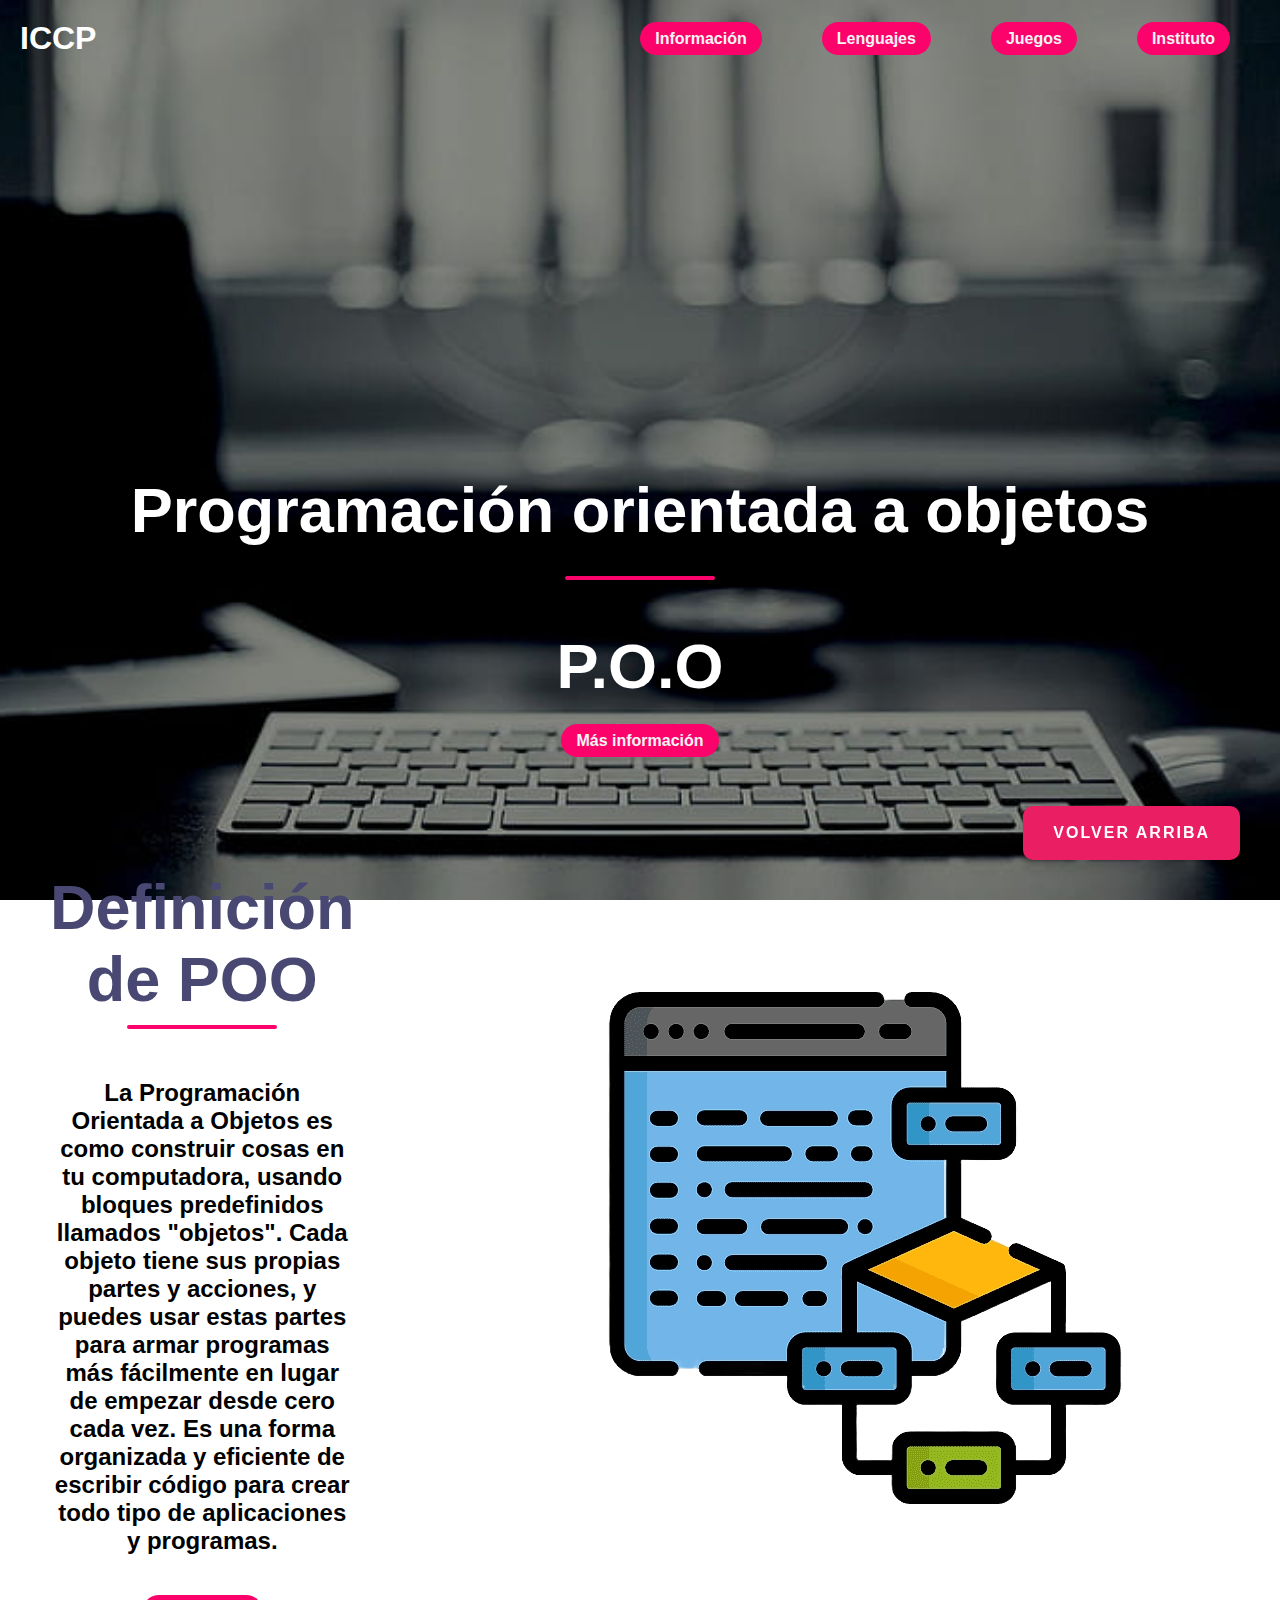
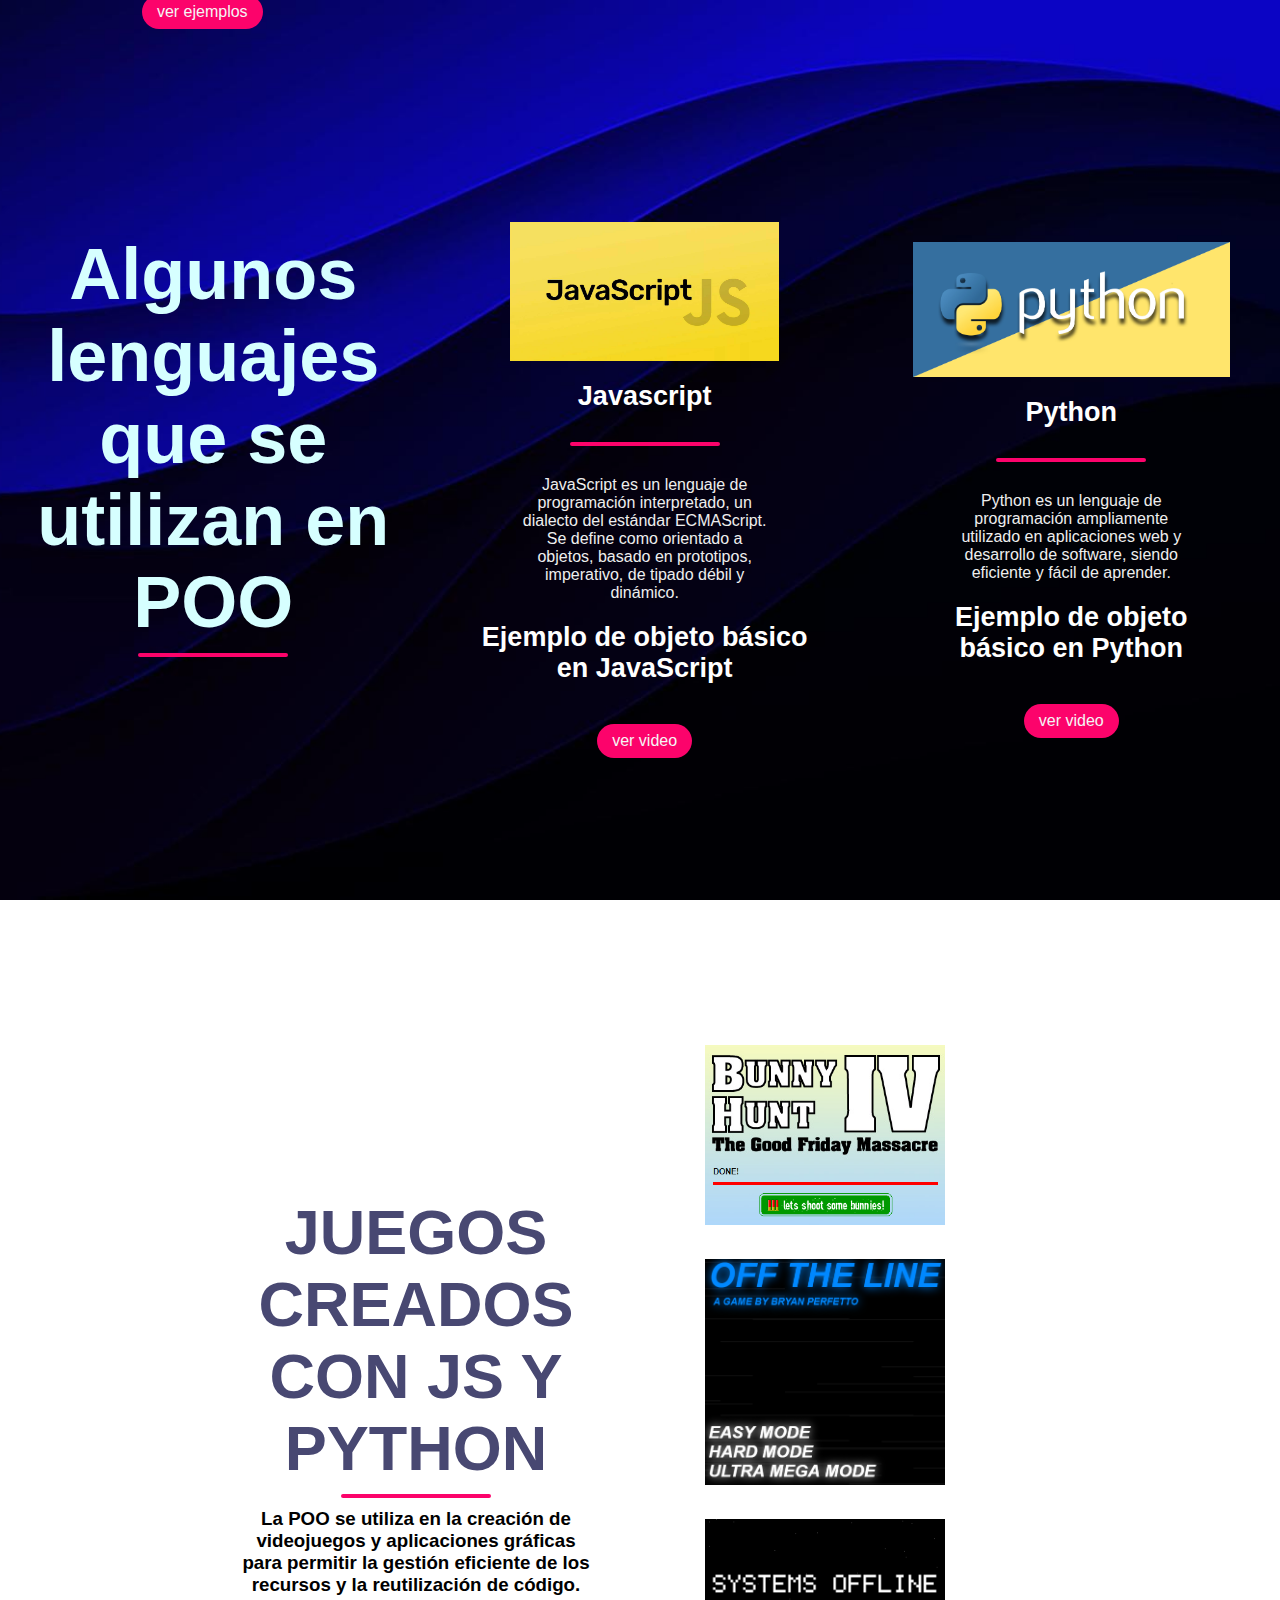
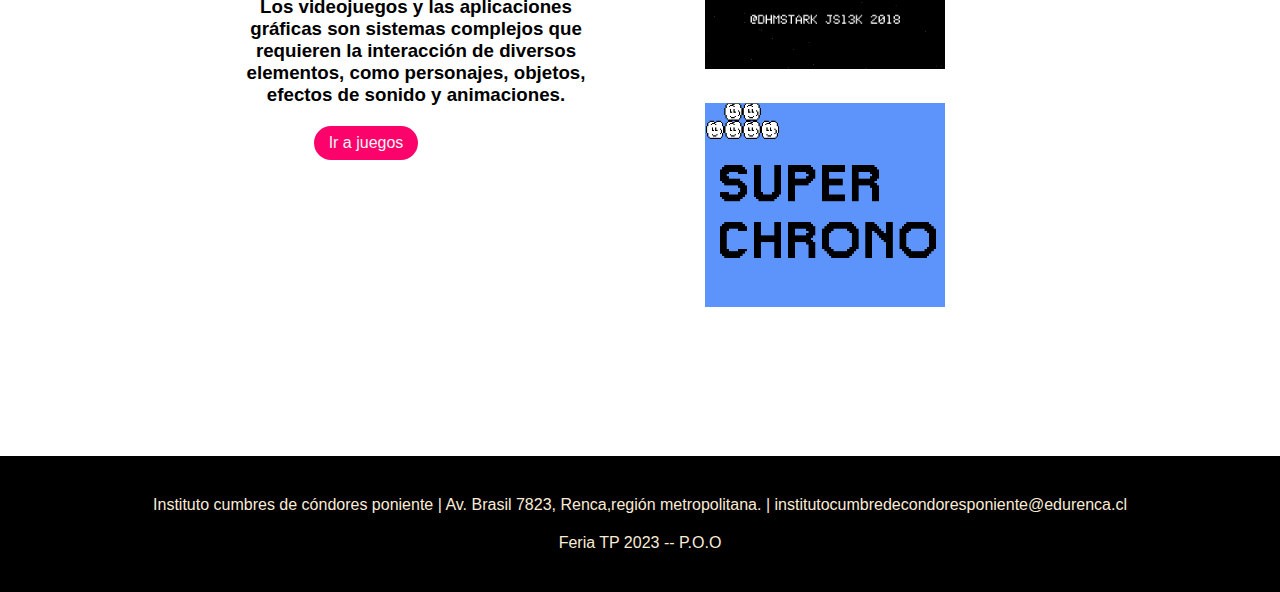
==== commit 6ca3dd39: "CORRECCION DE ORTOGRAFIA" ====
--- a/index.html
+++ b/index.html
@@ -3,7 +3,7 @@
 <head>
     <meta charset="UTF-8">
     <meta name="viewport" content="width=device-width, initial-scale=1.0">
-    <title>pagina</title>
+    <title>POO</title>
     <link rel="stylesheet" href="style.css">
     <link rel="stylesheet" href="script.js">
 </head>
@@ -43,10 +43,10 @@
         <div class="explore-content">
         <h1>Definición de POO</h1>
         <div class="line"></div>
-        <h2>La Programación Orientada a Objetos es como construir cosas en tu computadora usando bloques predefinidos llamados "objetos". Cada objeto tiene sus propias partes y acciones, y puede usar estas partes para armar programas más fácilmente en lugar de empezar desde cero cada vez. Es una forma organizada y eficiente de escribir código para crear todo tipo de aplicaciones y programas. </h2> 
+        <h2>La Programación Orientada a Objetos es como construir cosas en tu computadora, usando bloques predefinidos llamados "objetos". Cada objeto tiene sus propias partes y acciones, y puedes usar estas partes para armar programas más fácilmente en lugar de empezar desde cero cada vez. Es una forma organizada y eficiente de escribir código para crear todo tipo de aplicaciones y programas.
+        </h2> 
         <a href="https://makeitrealcamp.gitbook.io/programacion-orientada-por-objetos-en-ruby/ejemplo-de-poo" class="ctn">ver ejemplos</a>
         </div>
-
         <div class="image">
             <img src="img/png-transparent-computer-programming-computer-icons-technology-algorithm-technology-electronics-computer-program-computer-programming (1).png" alt="">
         </div>
@@ -70,9 +70,7 @@
                 <img src="img/javascript.jpg" alt="javascript" style="width: 80%;">
                 <h4>Javascript</h4>
                 <div class="line"></div>
-                <p>Javascript es un lenguaje de programación interpretado, dialecto del estándar ECMAScript. Se define como orientado a objetos, ​ basado en prototipos, imperativo, débilmente tipado y dinámico.
-            
-                </p>
+                <p>JavaScript es un lenguaje de programación interpretado, un dialecto del estándar ECMAScript. Se define como orientado a objetos, ​basado en prototipos, imperativo, de tipado débil y dinámico.</p>
                 <h4>Ejemplo de objeto básico en JavaScript</h4>
                 <a href="https://www.youtube.com/watch?v=rf3riernYms" class="ctn">ver video</a>
             </div>
@@ -80,8 +78,7 @@
                 <img src="img/Python_logo-1.jpg" alt="python" style="width: 100%;">
                 <h4>Python</h4>
                 <div class="line"></div>
-                <p>Python es un lenguaje de programación ampliamente utilizado en las aplicaciones web y el desarrollo de software, y es eficiente y fácil de aprender.
-                </p>
+                <p>Python es un lenguaje de programación ampliamente utilizado en aplicaciones web y desarrollo de software, siendo eficiente y fácil de aprender.</p>
                 <h4>Ejemplo de objeto básico en Python</h4>
                 <a href="https://www.youtube.com/watch?v=X8s2qNuw3e0" class="ctn">ver video</a>
             </div>
@@ -96,7 +93,8 @@
             <div class="col content-col">
                 <h1>JUEGOS CREADOS CON JS Y PYTHON</h1>
                 <div class="line"></div>
-                <h3>La POO se utiliza en la creación de videojuegos y aplicaciones gráficas para permitir la gestión eficiente de los recursos y la reutilización de código. Los videojuegos y las aplicaciones gráficas son sistemas complejos que requieren la interacción de muchos elementos diferentes, como personajes, objetos, efectos de sonido y animaciones.</h3>
+                <h3>
+                    La POO se utiliza en la creación de videojuegos y aplicaciones gráficas para permitir la gestión eficiente de los recursos y la reutilización de código. Los videojuegos y las aplicaciones gráficas son sistemas complejos que requieren la interacción de diversos elementos, como personajes, objetos, efectos de sonido y animaciones.</h3>
                 <a href="https://reinspirit.com/videojuegos-retro-creados-html5-js-css/" class="ctn">Ir a juegos</a>
             </div>
             <div class="col image-col">
--- a/style.css
+++ b/style.css
@@ -347,6 +347,10 @@
     /* lenguajes */
 
     .row {
+        justify-content: 40%;
+    }
+
+    .row {
         flex-direction: column;
     }
     .row .col {
@@ -356,7 +360,11 @@
         text-align: center;
     }
     .col img {
-        max-width: 30%;
+        max-width: 15%;
+    }
+
+    .row .col .ctn {
+        margin-top: 1px;
     }
 
     /*informacion */
@@ -400,5 +408,22 @@
 }
 
 
-/*animacio*7
-
+/*animacio*/
+
+img {
+    transition: transfore .3 ease;
+}
+
+img:hover {
+    transform: scale(1.1);
+}
+
+.ctn:hover {
+    background: #ffffff;
+    color: #fc036b;
+    box-shadow: 2px 2px 5px black;
+}
+
+li:hover {
+    color: #fc036b;
+}